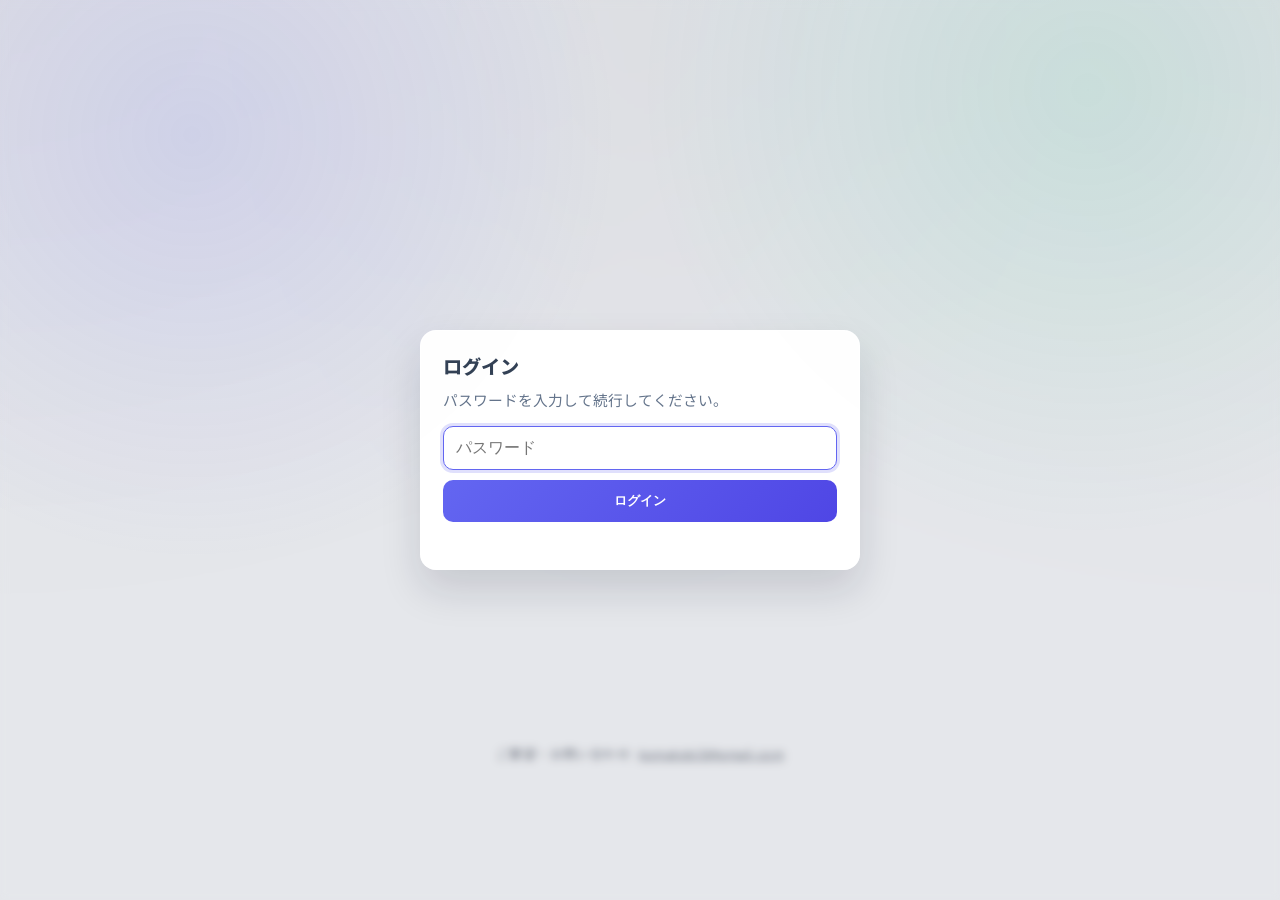
==== backup.html @ d9f9223f "段階1・2: 指定セルのロック、競合警告の表示、指定の赤印刷、集計表の拡張、公休上限12、休/公の統合、バックアップ機能" ====
<!DOCTYPE html>
<html lang="ja">

<head>
    <meta charset="UTF-8">
    <meta name="viewport" content="width=device-width, initial-scale=1.0">
    <title>シフト作るくん - バックアップ</title>
    <link
        href="https://fonts.googleapis.com/css2?family=Inter:wght@400;500;600;700&family=Noto+Sans+JP:wght@400;500;700;900&display=swap"
        rel="stylesheet">
    <link rel="stylesheet" href="style.css">
    <script src="config.js"></script>
    <script src="backup.js"></script>
    <script src="auth.js"></script>
</head>

<body>
    <div class="app-container">
        <header class="glass-header">
            <div class="header-content">
                <div class="header-titles">
                    <h1>シフト作るくん</h1>
                    <span class="subtitle">バックアップ</span>
                </div>
            </div>

            <nav class="top-nav">
                <a href="top.html" class="nav-btn">トップ</a>
                <a href="calendar.html" class="nav-btn">月行事</a>
                <a href="staff.html" class="nav-btn">スタッフ</a>
                <a href="request.html" class="nav-btn">休み希望</a>
                <a href="generate.html" class="nav-btn">シフト表</a>
                <a href="backup.html" class="nav-btn active">バックアップ</a>
            </nav>
        </header>

        <main class="main-content">

            <div class="glass-panel" style="padding:1.5rem; margin-bottom:1.25rem;">
                <h2 style="font-size:1.125rem; margin-bottom:.5rem; color:var(--primary-color);">状態</h2>
                <div id="bk-status" style="font-size:.95rem; line-height:1.8;">確認中…</div>
                <div style="display:flex; gap:.75rem; flex-wrap:wrap; margin-top:1rem;">
                    <button type="button" id="bk-now" class="primary-btn">今すぐバックアップ</button>
                    <button type="button" id="bk-export" class="secondary-btn">ファイルに書き出す</button>
                    <button type="button" id="bk-import-btn" class="secondary-btn">ファイルから復元</button>
                    <input type="file" id="bk-import" accept=".json,application/json" style="display:none;">
                </div>
                <p style="font-size:.82rem; color:var(--text-muted); margin-top:.9rem; line-height:1.7;">
                    書き出したファイルは、USBメモリやクラウド（iCloud / Google ドライブ など）にも
                    コピーしておいてください。パソコンごと壊れた場合の備えになります。
                </p>
            </div>

            <div class="glass-panel" style="padding:1.5rem; margin-bottom:1.25rem;">
                <h2 style="font-size:1.125rem; margin-bottom:.5rem; color:var(--primary-color);">いま入っているデータ</h2>
                <div id="bk-stats">読み込み中…</div>
            </div>

            <div class="glass-panel" id="bk-history-section" style="padding:1.5rem;">
                <h2 style="font-size:1.125rem; margin-bottom:.5rem; color:var(--primary-color);">
                    自動バックアップの履歴
                </h2>
                <p style="font-size:.85rem; color:var(--text-muted); margin-bottom:.9rem; line-height:1.7;">
                    データを変えるたびに自動で保存されています。保存先は
                    <code id="bk-dir" style="font-size:.8rem;">-</code> です。
                    戻したい時点を選んで「この状態に戻す」を押してください。
                </p>
                <div id="bk-list">読み込み中…</div>
            </div>

        </main>
    </div>

    <footer class="app-footer">
        ご要望・お問い合わせ: <span class="footer-mail" onclick="navigator.clipboard.writeText('komatobi3@gmail.com').then(()=>{this.textContent='コピーしました!';setTimeout(()=>{this.textContent='komatobi3@gmail.com';},1500);})" title="クリックでコピー">komatobi3@gmail.com</span>
    </footer>

    <div id="toast" class="toast hidden">
        <svg viewBox="0 0 24 24" width="20" height="20" stroke="currentColor" stroke-width="2" fill="none"
            stroke-linecap="round" stroke-linejoin="round">
            <path d="M22 11.08V12a10 10 0 1 1-5.93-9.14"></path>
            <polyline points="22 4 12 14.01 9 11.01"></polyline>
        </svg>
        <span id="toast-message">保存しました</span>
    </div>

    <script>
    document.addEventListener('DOMContentLoaded', function () {
        var KEY_LABEL = {
            'shiftApp_staffData': 'スタッフ名簿・公休数の設定',
            'shiftApp_eventData': '月行事カレンダーの書き込み',
            'shiftApp_requestData': '休み希望・出勤指定',
            'shiftApp_timeSettings': '勤務区分の時間設定',
            'shiftApp_generateRules': '自動生成のルール設定',
            'shiftApp_savedShiftResults': '保存したシフト表',
            'shiftApp_staffData_original': '（予備）最初のスタッフデータ'
        };

        function toast(message) {
            var el = document.getElementById('toast');
            var msg = document.getElementById('toast-message');
            if (!el || !msg) { return; }
            msg.textContent = message;
            el.classList.remove('hidden');
            setTimeout(function () { el.classList.add('hidden'); }, 2600);
        }

        function fmtBytes(n) {
            if (n < 1024) return n + ' B';
            if (n < 1024 * 1024) return (n / 1024).toFixed(1) + ' KB';
            return (n / 1024 / 1024).toFixed(2) + ' MB';
        }

        function fmtWhen(iso) {
            if (!iso) return '-';
            var d = new Date(iso);
            if (isNaN(d.getTime())) return iso;
            var p = function (n) { return String(n).padStart(2, '0'); };
            return d.getFullYear() + '/' + p(d.getMonth() + 1) + '/' + p(d.getDate())
                + ' ' + p(d.getHours()) + ':' + p(d.getMinutes());
        }

        function nameToWhen(name) {
            var m = /^(\d{4})(\d{2})(\d{2})-(\d{2})(\d{2})(\d{2})-/.exec(name);
            if (!m) return name;
            return m[1] + '/' + m[2] + '/' + m[3] + ' ' + m[4] + ':' + m[5] + ':' + m[6];
        }

        var SOURCE_LABEL = {
            pageload: '画面を開いた時',
            change: '入力を変えた時',
            manual: '手動',
            unload: '画面を閉じた時',
            prerestore: '復元する直前',
            restored: '復元した直後',
            auto: '自動'
        };

        function renderStatus() {
            var s = window.ShiftBackup.stats();
            var lines = [];

            if (s.mode === 'manual') {
                lines.push('<div style="padding:.7rem .9rem; border-radius:8px; background:#fffbeb;'
                    + ' border:1px solid #fcd34d; margin-bottom:.8rem; line-height:1.8;">'
                    + '<strong>このURLでは自動バックアップは使えません。</strong><br>'
                    + '下の「ファイルに書き出す」で、ときどき手元に保存してください。'
                    + '書き出したファイルはUSBやクラウドにも置いておくと安心です。'
                    + '</div>');
                lines.push('<div><strong>自動バックアップ:</strong> '
                    + '<span style="color:#b45309;">使えません（手動の書き出しのみ）</span></div>');
                lines.push('<div><strong>最後に書き出した日:</strong> '
                    + (s.lastExportAt ? fmtWhen(s.lastExportAt) : '<span style="color:#b91c1c;">まだ一度もありません</span>')
                    + '</div>');
                lines.push('<div><strong>書き出していない変更:</strong> ' + s.changesSinceExport + ' 件</div>');
            } else {
                var ok = s.serverAvailable !== false;
                lines.push('<div><strong>自動バックアップ:</strong> '
                    + (ok ? '<span style="color:#15803d;">動作中</span>'
                          : '<span style="color:#b91c1c;">停止中 — ' + (s.lastError || '原因不明') + '</span>') + '</div>');
                lines.push('<div><strong>最後に保存した時刻:</strong> ' + fmtWhen(s.lastSavedAt) + '</div>');
            }

            lines.push('<div><strong>データ量の合計:</strong> ' + fmtBytes(s.totalBytes) + '</div>');
            lines.push('<div><strong>いま開いているURL:</strong> <code style="font-size:.8rem;">' + s.origin + '</code></div>');
            if (s.mode === 'server') {
                lines.push('<div><strong>動いているアプリのフォルダ:</strong> <code style="font-size:.8rem;">'
                    + (s.serverRoot || '(不明)') + '</code></div>');
            }
            document.getElementById('bk-status').innerHTML = lines.join('');

            // 保存先が無い環境では、自動バックアップ関係のボタンと履歴を隠す
            var isManual = s.mode === 'manual';
            var nowBtn = document.getElementById('bk-now');
            if (nowBtn) nowBtn.style.display = isManual ? 'none' : '';
            var histSection = document.getElementById('bk-history-section');
            if (histSection) histSection.style.display = isManual ? 'none' : '';
        }

        function renderStats() {
            var s = window.ShiftBackup.stats();
            if (!s.keys.length) {
                document.getElementById('bk-stats').innerHTML =
                    '<div style="color:#b91c1c; font-weight:700;">データが1件もありません。'
                    + 'URLを間違えて開いている可能性があります。</div>';
                return;
            }
            var rows = s.keys.map(function (k) {
                var label = KEY_LABEL[k.key] || k.key;
                var count = (k.count === null) ? '-' : (k.count + ' 件');
                return '<tr><td style="padding:.4rem .8rem .4rem 0;">' + label + '</td>'
                    + '<td style="padding:.4rem .8rem; text-align:right; font-variant-numeric:tabular-nums;">' + count + '</td>'
                    + '<td style="padding:.4rem 0; text-align:right; color:var(--text-muted); font-variant-numeric:tabular-nums;">'
                    + fmtBytes(k.bytes) + '</td></tr>';
            }).join('');
            document.getElementById('bk-stats').innerHTML =
                '<table style="width:100%; max-width:560px; font-size:.92rem; border-collapse:collapse;">'
                + '<thead><tr style="border-bottom:1px solid rgba(0,0,0,.12);">'
                + '<th style="text-align:left; padding-bottom:.4rem;">内容</th>'
                + '<th style="text-align:right; padding-bottom:.4rem;">件数</th>'
                + '<th style="text-align:right; padding-bottom:.4rem;">サイズ</th></tr></thead>'
                + '<tbody>' + rows + '</tbody></table>';
        }

        function renderList() {
            var box = document.getElementById('bk-list');
            window.ShiftBackup.listServerBackups().then(function (res) {
                document.getElementById('bk-dir').textContent = res.dir || '-';
                if (!res.items.length) {
                    box.innerHTML = '<div style="color:var(--text-muted);">まだバックアップがありません。'
                        + '「今すぐバックアップ」を押してください。</div>';
                    return;
                }
                var rows = res.items.map(function (item) {
                    var total = Object.keys(item.counts || {}).reduce(function (a, k) { return a + (item.counts[k] || 0); }, 0);
                    return '<tr style="border-bottom:1px solid rgba(0,0,0,.07);">'
                        + '<td style="padding:.5rem .8rem .5rem 0; white-space:nowrap;">' + nameToWhen(item.name) + '</td>'
                        + '<td style="padding:.5rem .8rem; color:var(--text-muted); white-space:nowrap;">'
                        + (SOURCE_LABEL[item.source] || item.source || '-') + '</td>'
                        + '<td style="padding:.5rem .8rem; text-align:right; font-variant-numeric:tabular-nums; white-space:nowrap;">'
                        + total + ' 件 / ' + fmtBytes(item.bytes) + '</td>'
                        + '<td style="padding:.5rem 0; text-align:right;">'
                        + '<button type="button" class="secondary-btn bk-restore" data-name="' + item.name
                        + '" style="padding:.28rem .7rem; font-size:.8rem;">この状態に戻す</button></td>'
                        + '</tr>';
                }).join('');
                box.innerHTML = '<div style="max-height:420px; overflow:auto;">'
                    + '<table style="width:100%; font-size:.9rem; border-collapse:collapse;">'
                    + '<tbody>' + rows + '</tbody></table></div>';

                Array.prototype.forEach.call(box.querySelectorAll('.bk-restore'), function (btn) {
                    btn.addEventListener('click', function () {
                        var name = btn.dataset.name;
                        if (!window.confirm(nameToWhen(name) + ' の状態に戻します。\n\n'
                            + '今のデータは上書きされますが、戻す直前の状態も自動でバックアップされます。\n続けますか？')) return;
                        btn.disabled = true;
                        window.ShiftBackup.restoreFromServer(name).then(function (keys) {
                            toast('復元しました（' + keys.length + '項目）');
                            renderStatus(); renderStats(); renderList();
                        }).catch(function (e) {
                            window.alert('復元に失敗しました: ' + e.message);
                        }).then(function () { btn.disabled = false; });
                    });
                });
            }).catch(function (e) {
                box.innerHTML = '<div style="color:#b91c1c;">一覧を取得できません: ' + e.message
                    + '<br>起動用ファイルからサーバーを立ち上げているか確認してください。</div>';
            });
        }

        document.getElementById('bk-now').addEventListener('click', function () {
            var btn = this;
            btn.disabled = true;
            window.ShiftBackup.backupNow().then(function (r) {
                toast(r && r.skipped ? '前回と同じ内容のため保存を省略しました' : 'バックアップしました');
                renderStatus(); renderList();
            }).then(function () { btn.disabled = false; });
        });

        document.getElementById('bk-export').addEventListener('click', function () {
            var name = window.ShiftBackup.exportToFile();
            toast(name + ' を書き出しました');
        });

        document.getElementById('bk-import-btn').addEventListener('click', function () {
            document.getElementById('bk-import').click();
        });

        document.getElementById('bk-import').addEventListener('change', function (e) {
            var file = e.target.files && e.target.files[0];
            if (!file) return;
            if (!window.confirm(file.name + ' から復元します。\n\n'
                + '今のデータは上書きされますが、戻す直前の状態も自動でバックアップされます。\n続けますか？')) {
                e.target.value = '';
                return;
            }
            window.ShiftBackup.importFromFile(file).then(function (keys) {
                toast('復元しました（' + keys.length + '項目）');
                renderStatus(); renderStats(); renderList();
            }).catch(function (err) {
                window.alert('復元に失敗しました: ' + err.message);
            }).then(function () { e.target.value = ''; });
        });

        window.ShiftBackup.ready().then(function (mode) {
            renderStatus();
            renderStats();
            if (mode === 'server') renderList();
        });
    });
    </script>
</body>

</html>
---- style.css ----
@import url('https://fonts.googleapis.com/css2?family=Inter:wght@400;500;600;700&family=Noto+Sans+JP:wght@400;500;700;900&display=swap');

:root {
    --primary-color: #6366f1;
    --primary-hover: #4f46e5;
    --primary-light: #e0e7ff;
    --bg-color: #f8fafc;
    --text-main: #0f172a;
    --text-muted: #64748b;
    --card-bg: rgba(255, 255, 255, 0.9);
    --border-color: #e2e8f0;
    --danger-color: #ef4444;
    --danger-hover: #dc2626;

    --color-sunday: #ef4444;
    --color-holiday: #f59e0b;
    --color-saturday: #3b82f6;
    --color-today-bg: #e0e7ff;
    --color-today-border: #6366f1;

    --shadow-sm: 0 1px 2px 0 rgb(0 0 0 / 0.05);
    --shadow-md: 0 4px 6px -1px rgb(0 0 0 / 0.1), 0 2px 4px -2px rgb(0 0 0 / 0.1);
    --shadow-lg: 0 10px 15px -3px rgb(0 0 0 / 0.1), 0 4px 6px -4px rgb(0 0 0 / 0.1);
    --ui-ease: cubic-bezier(0.22, 1, 0.36, 1);
    --ui-fast: 0.14s;
    --ui-medium: 0.22s;
}

* {
    margin: 0;
    padding: 0;
    box-sizing: border-box;
}

body {
    font-family: 'Inter', 'Noto Sans JP', sans-serif;
    background-color: var(--bg-color);
    background-image:
        radial-gradient(at 0% 0%, hsla(253, 16%, 7%, 0.03) 0, transparent 50%),
        radial-gradient(at 50% 0%, hsla(225, 39%, 30%, 0.03) 0, transparent 50%),
        radial-gradient(at 100% 0%, hsla(339, 49%, 30%, 0.03) 0, transparent 50%);
    background-attachment: fixed;
    color: var(--text-main);
    line-height: 1.5;
}

.app-container {
    max-width: 1200px;
    margin: 0 auto;
    padding: 1.5rem;
    display: flex;
    flex-direction: column;
    gap: 1.5rem;
}

/* Glass UI Elements */
.glass-header {
    background: var(--card-bg);
    backdrop-filter: blur(10px);
    -webkit-backdrop-filter: blur(10px);
    border: 1px solid rgba(255, 255, 255, 0.4);
    border-radius: 1rem;
    padding: 1.25rem 2rem;
    box-shadow: var(--shadow-sm);
    display: flex;
    justify-content: space-between;
    align-items: center;
}

.glass-panel {
    background: var(--card-bg);
    backdrop-filter: blur(10px);
    -webkit-backdrop-filter: blur(10px);
    border: 1px solid rgba(255, 255, 255, 0.4);
    border-radius: 1rem;
    box-shadow: var(--shadow-md);
}

.header-titles h1 {
    font-size: 1.5rem;
    font-weight: 700;
    color: var(--primary-color);
    letter-spacing: -0.025em;
}

.subtitle {
    font-size: 0.875rem;
    color: var(--text-muted);
}

/* Month Control */
.month-control {
    display: flex;
    justify-content: space-between;
    align-items: center;
    padding: 1rem 1.5rem;
    margin-bottom: 0.5rem;
}

.month-display {
    text-align: center;
}

.month-display h2 {
    font-size: 1.25rem;
    font-weight: 700;
}

.period-text {
    font-size: 0.875rem;
    color: var(--text-muted);
    margin-top: 0.25rem;
}

.icon-btn {
    background: transparent;
    border: none;
    color: var(--text-main);
    cursor: pointer;
    padding: 0.5rem;
    border-radius: 0.5rem;
    display: flex;
    align-items: center;
    justify-content: center;
    transition: all 0.2s;
}

.icon-btn:hover {
    background: var(--border-color);
}

/* Calendar Container */
.calendar-container {
    padding: 1.5rem;
    overflow-x: auto;
}

.calendar-header {
    display: grid;
    grid-template-columns: repeat(7, 1fr);
    text-align: center;
    font-weight: 600;
    font-size: 0.875rem;
    margin-bottom: 0.75rem;
    color: var(--text-muted);
}

.day-name {
    padding: 0.5rem;
}

.day-name.sunday {
    color: var(--color-sunday);
}

.day-name.saturday {
    color: var(--color-saturday);
}

.calendar-grid {
    display: grid;
    grid-template-columns: repeat(7, 1fr);
    gap: 0.5rem;
    min-width: 700px;
    /* 横スクロール対応 */
}

/* Calendar Cell */
.calendar-cell {
    background: #ffffff;
    border: 1px solid var(--border-color);
    border-radius: 0.75rem;
    min-height: 100px;
    padding: 0.5rem;
    cursor: pointer;
    transition: all 0.2s;
    display: flex;
    flex-direction: column;
}

.calendar-cell:hover:not(.out-of-range) {
    border-color: var(--primary-color);
    box-shadow: 0 0 0 2px var(--primary-light);
    transform: translateY(-2px);
}

.calendar-cell.out-of-range {
    background: #f1f5f9;
    opacity: 0.6;
}

.calendar-cell.out-of-range:hover {
    box-shadow: none;
    transform: none;
    border-color: var(--border-color);
}

.calendar-cell.today {
    background: var(--color-today-bg);
    border: 2px solid var(--color-today-border);
}

.cell-header {
    display: flex;
    justify-content: flex-end;
    margin-bottom: 0.5rem;
}

.date-num {
    font-weight: 500;
    font-size: 0.875rem;
}

.calendar-cell.sunday .date-num {
    color: var(--color-sunday);
}

.calendar-cell.saturday .date-num {
    color: var(--color-saturday);
}

.calendar-cell.holiday .date-num {
    color: var(--color-holiday);
}

/* Badges */
.cell-content {
    display: flex;
    flex-direction: column;
    gap: 0.375rem;
    flex: 1;
}

.event-badge {
    background: var(--primary-light);
    color: var(--primary-hover);
    font-size: 0.75rem;
    font-weight: 600;
    padding: 0.25rem 0.5rem;
    border-radius: 0.25rem;
    line-height: 1.2;
    word-break: break-all;
}

.event-badge .event-line {
    display: block;
    white-space: nowrap;
    overflow: hidden;
    text-overflow: clip;
}

.people-badge {
    display: inline-block;
    align-self: flex-start;
    background: #f1f5f9;
    color: var(--text-main);
    font-weight: 600;
    font-size: 0.875rem;
    padding: 0.125rem 0.625rem;
    border-radius: 1rem;
    border: 1px solid #e2e8f0;
}

.people-badge .unit {
    font-size: 0.65rem;
    font-weight: 400;
    color: var(--text-muted);
    margin-left: 2px;
}

/* Modal */
.modal-overlay {
    position: fixed;
    top: 0;
    left: 0;
    width: 100%;
    height: 100%;
    background: rgba(15, 23, 42, 0.4);
    backdrop-filter: blur(4px);
    -webkit-backdrop-filter: blur(4px);
    display: flex;
    align-items: center;
    justify-content: center;
    z-index: 50;
    opacity: 0;
    pointer-events: none;
    transition: opacity var(--ui-medium) ease;
    padding: 1rem;
}

.modal-overlay:not(.hidden) {
    opacity: 1;
    pointer-events: auto;
}

.modal-content {
    background: #ffffff;
    width: 100%;
    max-width: 400px;
    border-radius: 1rem;
    box-shadow: var(--shadow-lg);
    display: flex;
    flex-direction: column;
    transform: scale(0.96) translateY(12px);
    opacity: 0;
    transform-origin: center center;
    transition: transform var(--ui-medium) var(--ui-ease), opacity var(--ui-medium) ease;
}

.modal-content.show {
    transform: scale(1) translateY(0);
    opacity: 1;
}

.modal-header {
    padding: 1.25rem 1.5rem;
    border-bottom: 1px solid var(--border-color);
    display: flex;
    justify-content: space-between;
    align-items: center;
}

.modal-header h3 {
    font-size: 1.125rem;
    font-weight: 600;
}

.close-btn {
    background: transparent;
    border: none;
    color: var(--text-muted);
    cursor: pointer;
    display: flex;
    align-items: center;
    justify-content: center;
    transition: color var(--ui-fast) ease, transform var(--ui-fast) ease;
}

.close-btn:hover {
    color: var(--danger-color);
    transform: scale(1.04);
}

.modal-body {
    padding: 1.5rem;
    display: flex;
    flex-direction: column;
    gap: 1.25rem;
}

.form-group label {
    display: block;
    font-size: 0.875rem;
    font-weight: 600;
    color: var(--text-main);
    margin-bottom: 0.5rem;
}

.premium-input {
    width: 100%;
    padding: 0.75rem 1rem;
    border: 1px solid var(--border-color);
    border-radius: 0.5rem;
    font-size: 1rem;
    font-family: inherit;
    transition: all 0.2s;
    background: #f8fafc;
    color: var(--text-main);
}

.premium-input:focus {
    outline: none;
    border-color: var(--primary-color);
    box-shadow: 0 0 0 3px var(--primary-light);
    background: #ffffff;
}

.premium-input.text-center {
    text-align: center;
}

/* Stepper */
.number-stepper {
    display: flex;
    align-items: center;
    gap: 0.5rem;
}

.stepper-btn {
    display: flex;
    align-items: center;
    justify-content: center;
    width: 2.75rem;
    height: 2.75rem;
    border: 1px solid var(--border-color);
    border-radius: 0.5rem;
    background: #fff;
    color: var(--text-main);
    cursor: pointer;
    transition: all 0.2s;
}

.stepper-btn:hover {
    background: var(--bg-color);
    border-color: var(--text-muted);
}

/* Presets */
.quick-presets {
    margin-bottom: 0.5rem;
}

.preset-label {
    font-size: 0.75rem;
    color: var(--text-muted);
    margin-bottom: 0.375rem;
}

.preset-buttons {
    display: flex;
    gap: 0.5rem;
    flex-wrap: wrap;
}

.preset-btn {
    background: #f1f5f9;
    border: 1px solid var(--border-color);
    padding: 0.375rem 0.75rem;
    border-radius: 2rem;
    font-size: 0.75rem;
    font-weight: 500;
    color: var(--text-main);
    cursor: pointer;
    transition: all 0.2s;
}

.preset-btn:hover {
    background: var(--primary-light);
    color: var(--primary-hover);
    border-color: var(--primary-color);
}

/* Modal Footer */
.modal-footer {
    padding: 1.25rem 1.5rem;
    border-top: 1px solid var(--border-color);
    display: flex;
    justify-content: flex-end;
    gap: 0.75rem;
    background: #f8fafc;
    border-bottom-left-radius: 1rem;
    border-bottom-right-radius: 1rem;
}

.primary-btn {
    background: var(--primary-color);
    color: #fff;
    border: none;
    padding: 0.625rem 1.25rem;
    border-radius: 0.5rem;
    font-size: 0.875rem;
    font-weight: 600;
    cursor: pointer;
    transition: transform var(--ui-fast) var(--ui-ease), box-shadow var(--ui-fast) ease, background-color var(--ui-fast) ease;
    display: flex;
    align-items: center;
    justify-content: center;
    will-change: transform;
}

.primary-btn:hover {
    background: var(--primary-hover);
    transform: translateY(-2px);
    box-shadow: 0 4px 6px -1px var(--primary-light);
}

.primary-btn:active {
    transform: translateY(0) scale(0.97);
}

.danger-btn {
    background: transparent;
    color: var(--danger-color);
    border: 1px solid transparent;
    padding: 0.625rem 1rem;
    border-radius: 0.5rem;
    font-size: 0.875rem;
    font-weight: 600;
    cursor: pointer;
    transition: transform var(--ui-fast) var(--ui-ease), background-color var(--ui-fast) ease, border-color var(--ui-fast) ease;
    will-change: transform;
}

.danger-btn:hover {
    background: #fef2f2;
    border-color: #fecaca;
    transform: translateY(-2px);
}

.danger-btn:active {
    transform: translateY(0) scale(0.97);
}

/* Toast */
.toast {
    position: fixed;
    bottom: 2rem;
    left: 50%;
    transform: translateX(-50%) translateY(20px);
    background: var(--text-main);
    color: #fff;
    padding: 0.75rem 1.5rem;
    border-radius: 2rem;
    font-size: 0.875rem;
    font-weight: 500;
    display: flex;
    align-items: center;
    gap: 0.5rem;
    box-shadow: var(--shadow-lg);
    opacity: 0;
    pointer-events: none;
    transition: all 0.3s cubic-bezier(0.16, 1, 0.3, 1);
    z-index: 100;
}

.toast.show {
    transform: translateX(-50%) translateY(0);
    opacity: 1;
}

/* Mobile Responsiveness */
@media (max-width: 768px) {
    .calendar-container {
        padding: 1rem;
    }

    .glass-header {
        padding: 1rem;
        flex-direction: column;
        align-items: flex-start;
        gap: 1rem;
    }

    .month-control {
        padding: 0.75rem 0.5rem;
    }

    .modal-content {
        max-width: 100%;
        margin: 1rem;
    }
}

/* Navigation */
.top-nav {
    display: flex;
    gap: 0.5rem;
    flex-wrap: wrap;
}

.nav-btn {
    text-decoration: none;
    color: var(--text-muted);
    font-weight: 600;
    font-size: 0.875rem;
    padding: 0.5rem 1rem;
    border-radius: 0.5rem;
    transition: all 0.2s;
    background: transparent;
}

.nav-btn:hover {
    background: var(--primary-light);
    color: var(--primary-color);
}

.nav-btn.active {
    background: var(--primary-color);
    color: #fff;
    box-shadow: var(--shadow-sm);
}

/* Top Page */
.top-page-body {
    background:
        radial-gradient(circle at 8% 12%, rgba(255, 140, 75, 0.22), transparent 33%),
        radial-gradient(circle at 88% 14%, rgba(30, 173, 181, 0.2), transparent 35%),
        linear-gradient(180deg, #f7f5ef 0%, #f9fbff 52%, #eef6f7 100%);
}

.top-page-shell .header-titles h1 {
    font-family: 'Shippori Mincho', serif;
    color: #144c59;
    letter-spacing: 0.01em;
}

.top-page-body .nav-btn:hover {
    background: rgba(31, 125, 138, 0.12);
    color: #1a6673;
}

.top-page-body .nav-btn.active {
    background: linear-gradient(120deg, #1f7d8a, #2ea4b4);
    color: #fff;
}

.top-hero-header {
    border: 1px solid rgba(20, 76, 89, 0.16);
    background: rgba(255, 255, 255, 0.86);
}

.top-main {
    display: flex;
    flex-direction: column;
    gap: 1rem;
}

.top-hero {
    position: relative;
    overflow: hidden;
    border: 1px solid rgba(20, 76, 89, 0.16);
    background: linear-gradient(130deg, rgba(255, 255, 255, 0.95) 0%, rgba(239, 250, 249, 0.92) 42%, rgba(255, 242, 233, 0.88) 100%);
    padding: 1.8rem;
}

.top-kicker {
    font-size: 0.72rem;
    letter-spacing: 0.14em;
    font-weight: 700;
    color: #1f7d8a;
}

.top-hero h2 {
    margin-top: 0.4rem;
    font-size: clamp(1.6rem, 3.8vw, 2.2rem);
    line-height: 1.25;
    color: #123843;
}

.top-lead {
    margin-top: 0.5rem;
    color: #36545e;
    font-weight: 500;
}

.top-cta-row {
    margin-top: 1rem;
    display: flex;
    gap: 0.6rem;
    flex-wrap: wrap;
}

.top-cta {
    text-decoration: none;
    border-radius: 999px;
    padding: 0.6rem 1.1rem;
    font-weight: 700;
    font-size: 0.9rem;
    transition: transform 0.22s ease, box-shadow 0.22s ease;
}

.top-cta.primary {
    background: linear-gradient(120deg, #1f7d8a, #2ea4b4);
    color: #fff;
    box-shadow: 0 6px 16px rgba(31, 125, 138, 0.28);
}

.top-cta.secondary {
    background: #fff;
    color: #1f5762;
    border: 1px solid rgba(31, 87, 98, 0.2);
}

.top-cta:hover {
    transform: translateY(-2px);
}

.top-hero-rings {
    position: absolute;
    inset: auto -44px -54px auto;
    width: 170px;
    height: 170px;
    border-radius: 50%;
    border: 16px solid rgba(255, 145, 77, 0.2);
    box-shadow: inset 0 0 0 10px rgba(255, 255, 255, 0.55);
}

.top-grid {
    display: grid;
    grid-template-columns: repeat(2, minmax(0, 1fr));
    gap: 0.8rem;
}

.top-card {
    display: block;
    text-decoration: none;
    border-radius: 0.95rem;
    padding: 1rem 1rem 0.95rem;
    color: #16323a;
    border: 1px solid rgba(22, 50, 58, 0.1);
    box-shadow: var(--shadow-sm);
    transition: transform 0.22s ease, box-shadow 0.22s ease;
}

.top-card:hover {
    transform: translateY(-2px);
    box-shadow: var(--shadow-md);
}

.top-card-events {
    background: linear-gradient(135deg, #f2fbff, #ecfff7);
}

.top-card-staff {
    background: linear-gradient(135deg, #fff9ec, #fff3ef);
}

.top-card-request {
    background: linear-gradient(135deg, #f8f2ff, #f3f7ff);
}

.top-card-generate {
    background: linear-gradient(135deg, #effff9, #eaf6ff);
}

.top-card-head {
    display: flex;
    justify-content: space-between;
    align-items: center;
    gap: 0.6rem;
    margin-bottom: 0.35rem;
}

.top-card-tag {
    font-size: 0.72rem;
    letter-spacing: 0.08em;
    padding: 0.2rem 0.5rem;
    border-radius: 999px;
    background: rgba(20, 76, 89, 0.1);
    color: #175663;
    font-weight: 700;
}

.top-card h3 {
    font-size: 1.05rem;
}

.top-card p {
    font-size: 0.84rem;
    color: #3a5660;
}

.top-status {
    border: 1px solid rgba(20, 76, 89, 0.14);
    background: rgba(255, 255, 255, 0.9);
    padding: 1rem;
}

.top-status h3 {
    font-size: 0.95rem;
    color: #1f5762;
    margin-bottom: 0.7rem;
}

.top-status-grid {
    display: grid;
    grid-template-columns: repeat(4, minmax(0, 1fr));
    gap: 0.6rem;
}

.top-status-item {
    border-radius: 0.7rem;
    border: 1px solid rgba(20, 76, 89, 0.12);
    background: #ffffff;
    padding: 0.65rem 0.7rem;
}

.top-status-item .label {
    font-size: 0.74rem;
    color: #55727c;
}

.top-status-item .value {
    font-size: 1rem;
    margin-top: 0.2rem;
    font-weight: 700;
    color: #123b45;
}

/* Staff Selection styles */
.staff-actions {
    display: flex;
    gap: 1rem;
    margin-bottom: 0.5rem;
}

.secondary-btn {
    background: #fff;
    border: 1px solid var(--border-color);
    color: var(--text-main);
    padding: 0.625rem 1.25rem;
    border-radius: 0.5rem;
    font-size: 0.875rem;
    font-weight: 600;
    cursor: pointer;
    transition: transform var(--ui-fast) var(--ui-ease), box-shadow var(--ui-fast) ease, background-color var(--ui-fast) ease, border-color var(--ui-fast) ease;
    box-shadow: var(--shadow-sm);
    will-change: transform;
}

.secondary-btn:hover {
    background: var(--bg-color);
    border-color: var(--text-muted);
    transform: translateY(-2px);
}

.secondary-btn:active {
    transform: translateY(0) scale(0.97);
}

.staff-lists {
    display: flex;
    flex-direction: column;
    gap: 1.5rem;
}

.staff-section {
    padding: 1.5rem;
}

.staff-section h2 {
    font-size: 1.25rem;
    margin-bottom: 1rem;
    color: var(--primary-color);
    border-bottom: 2px solid var(--primary-light);
    padding-bottom: 0.5rem;
    display: inline-block;
}

.staff-grid {
    display: grid;
    grid-template-columns: repeat(auto-fill, minmax(220px, 1fr));
    gap: 1rem;
}

/* Custom Checkbox Item */
.staff-item {
    display: grid;
    grid-template-columns: minmax(0, 1fr) auto;
    align-items: start;
    gap: 0.85rem;
    background: #fff;
    padding: 0.75rem 1rem;
    border-radius: 0.5rem;
    border: 1px solid var(--border-color);
    transition: all 0.2s;
}

.staff-item:hover {
    border-color: var(--primary-color);
    box-shadow: 0 2px 4px var(--shadow-sm);
}

.staff-item.checked {
    background: var(--primary-light);
    border-color: var(--primary-color);
}

.staff-checkbox {
    width: 1.25rem;
    height: 1.25rem;
    accent-color: var(--primary-color);
    cursor: pointer;
    flex-shrink: 0;
}

.staff-main-label {
    display: flex;
    align-items: flex-start;
    gap: 0.75rem;
    min-width: 0;
    cursor: pointer;
}

.staff-settings-row {
    grid-column: 1 / 2;
    display: grid;
    grid-template-columns: repeat(2, minmax(120px, 160px));
    gap: 0.75rem;
    margin-left: 2rem;
}

.staff-name {
    font-weight: 600;
    font-size: 1rem;
    color: var(--text-main);
    user-select: none;
    white-space: normal;
    overflow: visible;
    text-overflow: clip;
    word-break: break-word;
    overflow-wrap: anywhere;
    line-height: 1.4;
    flex: 1 1 auto;
}

.staff-setting-block {
    display: flex;
    flex-direction: column;
    gap: 0.35rem;
    min-width: 0;
}

.staff-public-value {
    display: flex;
    flex-direction: column;
    align-items: flex-start;
    gap: 0.35rem;
}

.staff-setting-title {
    font-size: 0.76rem;
    font-weight: 700;
    color: var(--text-muted);
}

.staff-inline-check {
    display: inline-flex;
    align-items: center;
    gap: 0.25rem;
    color: var(--text-main);
    cursor: pointer;
    user-select: none;
    white-space: nowrap;
}

.staff-inline-check input {
    accent-color: var(--primary-color);
}

.staff-one-placeholder {
    color: var(--text-muted);
    font-size: 0.82rem;
    min-height: 1.5rem;
    display: inline-flex;
    align-items: center;
}

.staff-ph-input {
    width: 64px;
    padding: 0.1rem 0.25rem;
    font-size: 0.75rem;
    text-align: center;
}

.del-staff-btn {
    background: transparent;
    border: none;
    color: var(--text-muted);
    font-size: 1.25rem;
    cursor: pointer;
    line-height: 1;
    padding: 0 0.25rem;
    transition: color 0.2s;
    flex-shrink: 0;
    position: relative;
    z-index: 1;
}

.del-staff-btn:hover {
    color: var(--danger-color);
}

@media (max-width: 900px) {
    .staff-item {
        grid-template-columns: minmax(0, 1fr);
        gap: 0.6rem;
    }

    .staff-settings-row {
        grid-template-columns: 1fr;
        margin-left: 0;
        gap: 0.5rem;
    }

    .del-staff-btn {
        grid-column: 1 / 2;
        justify-self: end;
    }
}

/* Request Table */
.request-table-wrapper {
    overflow-x: auto;
    position: relative;
    border-radius: 1rem;
    -webkit-overflow-scrolling: touch;
}

.request-table {
    width: 100%;
    border-collapse: separate;
    border-spacing: 0;
    min-width: 800px;
    table-layout: fixed;
}

.request-table th.sticky-col,
.request-table td.sticky-col {
    position: sticky;
    left: 0;
    width: 110px;
    z-index: 10;
    background: #f8fafc;
    border-right: 2px solid var(--border-color);
}

.request-table td.sticky-col {
    background: #ffffff;
    font-weight: 600;
}

.request-table th {
    background: #f8fafc;
    color: var(--text-muted);
    font-size: 0.875rem;
    font-weight: 600;
    padding: 0.5rem;
    text-align: center;
    border-bottom: 2px solid var(--border-color);
    border-right: 1px solid var(--border-color);
    top: 0;
    position: sticky;
    z-index: 5;
}

.request-table th.sticky-col {
    z-index: 15;
}

.request-table td {
    border-bottom: 1px solid var(--border-color);
    border-right: 1px solid var(--border-color);
    text-align: center;
    padding: 0;
    height: 3rem;
}

.request-table td.cell {
    cursor: pointer;
    font-weight: 700;
    font-size: 1rem;
    color: var(--danger-color);
    transition: background 0.2s;
    user-select: none;
    vertical-align: middle;
    white-space: nowrap;
}

.request-table td.cell .cell-value,
.shift-table td.cell .cell-value {
    display: flex;
    align-items: center;
    justify-content: center;
    width: 100%;
    height: 100%;
    min-height: inherit;
    padding: 0;
    margin: 0;
    line-height: 1;
    text-align: center;
    white-space: nowrap;
    box-sizing: border-box;
}

.request-table td.cell .cell-value {
    min-height: 3rem;
}

.shift-table td.cell .cell-value {
    min-height: 32px;
}

.request-table td.cell:hover {
    background: var(--primary-light);
}

.request-table td.cell.active {
    background: #FEF2F2;
    color: var(--danger-color);
}

.request-table td.cell.active-rest {
    background: #e2e8f0;
    color: #334155;
    font-weight: 700;
}

.request-table td.cell.active-public {
    background: #F1F5F9;
    color: #475569;
    font-weight: 700;
}

.request-table td.cell.active-paid-leave {
    background: #ECFDF5;
    color: #10B981;
}

.request-table td.cell.active-1 {
    background: #EEF2FF;
    color: #4F46E5;
    font-weight: 700;
}

.request-table td.cell.active-6 {
    background: #F0FDFA;
    color: #0F766E;
    font-weight: 700;
}

.request-table td.cell.active-10 {
    background: #FFFBEB;
    /* Amber-50 */
    color: #D97706;
    /* Amber-600 */
    font-weight: 700;
}

.request-table td.cell.active-work {
    background: #EFF6FF;
    color: #2563EB;
    font-weight: 700;
}

.request-table .day-sun {
    color: var(--color-sunday);
}

.request-table .day-sat {
    color: var(--color-saturday);
}

/* Shift Color Coding */
.request-table td.cell.c-1 {
    background: #d9d9d9;
    color: #000;
}

.request-table td.cell.c-6 {
    background: #ffffff;
    color: #000;
}

.request-table td.cell.c-10 {
    background: #a6a6a6;
    color: #000;
}

.request-table td.cell.c-n {
    color: #334155;
}

.request-table td.cell.c-k {
    background: #bfbfbf;
    color: #000;
    font-size: 0.8rem;
}

.request-table td.cell.c-v {
    background: #595959;
    color: #fff;
}

/* 勤務表セルの視認性向上（白黒印刷対応） */
.shift-table td,
.shift-table th {
    border: 1.5px solid #000;
}

#shift-container {
    overflow: visible;
}

#shift-container.request-table-wrapper {
    overflow: visible;
}

.summary-hover-control {
    position: relative;
    display: inline-flex;
}

.summary-hover-panel {
    position: fixed;
    left: 50%;
    top: 50%;
    z-index: 20000;
    width: min(1040px, calc(100vw - 32px));
    max-height: calc(100vh - 32px);
    overflow: visible;
    padding: 1.1rem;
    border: 1px solid #cbd5e1;
    border-radius: 0.55rem;
    background: #ffffff;
    box-shadow: 0 28px 70px rgba(15, 23, 42, 0.32);
    opacity: 0;
    visibility: hidden;
    pointer-events: none;
    transform: translate(-50%, -50%) scale(0.98);
    transform-origin: center center;
    transition: opacity var(--ui-fast) ease, transform var(--ui-fast) var(--ui-ease), visibility 0s linear var(--ui-fast);
}

.summary-hover-panel.is-visible {
    opacity: 1;
    visibility: visible;
    pointer-events: auto;
    transform: translate(-50%, -50%) scale(1);
    transition: opacity var(--ui-fast) ease, transform var(--ui-fast) var(--ui-ease), visibility 0s linear 0s;
}

.summary-hover-panel h2,
.summary-print-area h2 {
    margin: 0 0 0.75rem;
    color: var(--text-main);
    font-size: 1.1rem;
    font-weight: 800;
}

.summary-hover-panel .all-summary-title {
    margin-bottom: 0.45rem;
    font-size: 0.98rem;
}

.summary-hover-panel .all-summary-legend,
.summary-print-area .all-summary-legend {
    color: var(--text-muted);
    font-size: 0.78rem;
    font-weight: 700;
    margin-bottom: 0.45rem;
}

.summary-hover-panel .all-summary-table-wrap {
    overflow: visible;
    max-height: none;
}

.summary-hover-panel .all-summary-table {
    font-size: 0.78rem;
}

.summary-hover-panel .all-summary-table th,
.summary-hover-panel .all-summary-table td {
    padding: 0.24rem 0.36rem;
    line-height: 1.15;
}

.summary-hover-panel .all-summary-table th {
    position: static;
    font-size: 0.76rem;
}

.summary-empty {
    color: var(--text-muted);
    padding: 0.8rem;
}

.print-only {
    display: none;
}

.shift-title {
    text-align: center;
    font-size: 1.2rem;
    font-weight: 700;
    color: var(--text-main);
    padding-top: 0.8rem;
}

.shift-table {
    --shift-name-col-width: 88px;
    --shift-day-col-width: calc((100% - var(--shift-name-col-width)) / 31);
    width: 100%;
    max-width: 100%;
    min-width: 0;
    table-layout: fixed;
}

.shift-table th:not(.sticky-col),
.shift-table td:not(.sticky-col) {
    width: var(--shift-day-col-width);
    min-width: 0;
    max-width: var(--shift-day-col-width);
}

.shift-table td.cell {
    min-width: 0;
    min-height: 32px;
    padding: 0;
    font-size: 0.9rem;
    font-weight: 700;
    line-height: 1;
    text-align: center;
    vertical-align: middle;
    white-space: nowrap;
    box-sizing: border-box;
}

.shift-table th {
    height: 132px;
    font-size: 0.78rem;
    padding: 0.15rem 0;
}

.shift-table .shift-month-cell {
    font-size: 0.95rem;
    line-height: 1.25;
    color: var(--text-main);
}

.shift-table .shift-month-sub {
    font-size: 0.72rem;
    color: var(--text-muted);
    font-weight: 600;
}

.shift-table .event-two-col {
    margin: 4px auto 0;
    display: inline-flex;
    gap: 1px;
    width: 18px;
    justify-content: center;
    align-items: flex-start;
    overflow: hidden;
}

.shift-table .event-col {
    writing-mode: vertical-rl;
    text-orientation: upright;
    font-size: 0.5rem;
    font-weight: 400;
    color: var(--text-muted);
    line-height: 1.05;
    width: 8px;
    flex: 0 0 8px;
    max-height: 100px;
    overflow: hidden;
    letter-spacing: 0;
}

.shift-table th.shift-day-th {
    position: sticky;
    top: 22px;
}

.shift-table th.shift-day-th .date-label {
    color: var(--text-main);
    font-weight: 700;
}

.shift-table th.shift-day-th.day-sun .date-label {
    color: var(--color-sunday);
}

.shift-table th.shift-day-th.day-holiday .date-label {
    color: var(--color-holiday);
}

.shift-table thead tr.month-top-row th {
    height: 22px;
    min-height: 22px;
    max-height: 22px;
    font-size: 0.62rem;
    line-height: 1;
    color: var(--text-muted);
    font-weight: 700;
    top: 0;
    z-index: 12;
    background: #eef2ff;
    border-bottom: 1px solid var(--border-color);
}

.shift-table thead tr.month-top-row th.month-top-sticky {
    background: #e5e7eb;
    border-right: 2px solid var(--border-color);
}

.shift-table thead tr.month-top-row th.month-top-day {
    text-align: center;
}

.shift-table .daily-total-row td {
    background: #f8fafc;
    font-weight: 700;
    color: var(--text-main);
}

.shift-table .daily-total-row td.sticky-col {
    background: #eef2ff;
    color: var(--primary-hover);
}

.shift-table .daily-total-cell {
    font-size: 0.72rem;
}

.shift-table .shift-time-row td {
    background: #f8fafc;
}

.shift-table .shift-time-row td.sticky-col {
    background: #e2e8f0;
    color: var(--text-main);
    font-weight: 700;
}

.shift-table .shift-time-cell {
    text-align: left;
    padding: 0.45rem 0.6rem;
    font-size: 0.72rem;
    color: var(--text-main);
    white-space: nowrap;
}

.shift-table .sticky-col {
    width: var(--shift-name-col-width);
    min-width: var(--shift-name-col-width);
    max-width: var(--shift-name-col-width);
    padding: 0.25rem;
    font-size: 0.78rem;
    white-space: nowrap;
}

.summary-print-area .all-summary-title {
    display: none;
}

.all-summary-title {
    color: #0f172a;
    font-size: 1.05rem;
    font-weight: 800;
    margin-bottom: 0.65rem;
}

.all-summary-table-wrap {
    max-height: none;
    overflow: auto;
    border: 1px solid #cbd5e1;
    border-radius: 0.4rem;
    background: #fff;
}

.all-summary-table {
    width: 100%;
    border-collapse: collapse;
    font-size: 0.95rem;
}

.all-summary-table th,
.all-summary-table td {
    padding: 0.48rem 0.55rem;
    border-bottom: 1px solid #e2e8f0;
    border-right: 1px solid #e2e8f0;
    text-align: right;
    color: #111827;
    font-weight: 800;
}

.all-summary-table th {
    position: sticky;
    top: 0;
    z-index: 1;
    background: #1e293b;
    color: #ffffff;
    font-size: 0.84rem;
    white-space: nowrap;
}

.all-summary-table tbody tr:nth-child(odd) td {
    background: #f8fafc;
}

.all-summary-table tbody tr:nth-child(even) td {
    background: #eef2ff;
}

.all-summary-table tbody tr:hover td {
    background: #dbeafe;
}

.all-summary-table th:first-child,
.all-summary-table td:first-child {
    text-align: left;
    white-space: nowrap;
    color: #0f172a;
    font-weight: 900;
}

.all-summary-table th:first-child {
    color: #ffffff;
}

.shift-table td.cell.c-1 {
    background: #fde68a;
    color: #111827;
    font-weight: 700;
}

.shift-table td.cell.c-6 {
    background: #ffffff;
    color: #111827;
}

.shift-table td.cell.c-10 {
    background: #d1d5db;
    color: #111827;
    font-weight: 700;
}

.shift-table td.cell.c-k,
.shift-table td.cell.c-v {
    background: #ef4444;
    color: #ffffff;
    font-weight: 700;
}

/* 指定（希望入力・手動編集）のセル: 画面では赤い枠、印刷では赤文字 */
.shift-table td.cell.c-designated {
    box-shadow: inset 0 0 0 2px #dc2626;
}

.shift-table td.cell.c-k-fixed {
    background: #fecaca;
    color: #111827;
    font-weight: 800;
}

@media (max-width: 1280px) {
    .shift-table {
        --shift-name-col-width: 76px;
    }

    .shift-table th {
        height: 120px;
        font-size: 0.72rem;
    }

    .shift-table .sticky-col {
        font-size: 0.72rem;
    }

    .shift-table .event-two-col {
        width: 16px;
    }

    .shift-table .event-col {
        width: 7px;
        flex: 0 0 7px;
        font-size: 0.44rem;
        max-height: 92px;
    }
}

@media (max-width: 1080px) {
    .shift-table {
        --shift-name-col-width: 68px;
    }

    .shift-table th {
        height: 108px;
        font-size: 0.66rem;
    }

    .shift-table .sticky-col,
    .shift-table .daily-total-cell,
    .shift-table .shift-time-cell {
        font-size: 0.66rem;
    }

    .shift-table .event-two-col {
        width: 14px;
    }

    .shift-table .event-col {
        width: 6px;
        flex: 0 0 6px;
        font-size: 0.4rem;
        max-height: 84px;
    }
}

@media (max-width: 768px) {
    .top-grid {
        grid-template-columns: 1fr;
    }

    .top-status-grid {
        grid-template-columns: repeat(2, minmax(0, 1fr));
    }

    .top-hero {
        padding: 1.2rem;
    }

    .top-hero-rings {
        width: 120px;
        height: 120px;
        border-width: 12px;
    }

    .all-summary-table {
        font-size: 0.82rem;
    }

    .all-summary-table th,
    .all-summary-table td {
        padding: 0.4rem 0.42rem;
    }
}

/* Print Styles */
@media (prefers-reduced-motion: reduce) {
    .primary-btn,
    .secondary-btn,
    .danger-btn,
    .close-btn,
    .modal-overlay,
    .modal-content,
    .summary-hover-panel {
        transition: none !important;
        animation: none !important;
    }

    .primary-btn:hover,
    .primary-btn:active,
    .secondary-btn:hover,
    .secondary-btn:active,
    .danger-btn:hover,
    .danger-btn:active,
    .close-btn:hover,
    .modal-content,
    .modal-content.show {
        transform: none !important;
    }
}

@media print {
    body {
        background: white !important;
        color: black !important;
        padding: 0;
        margin: 0;
        font-size: 12px;
    }

    .hide-on-print,
    .glass-header,
    .top-nav,
    .staff-actions,
    .month-control,
    #toast {
        display: none !important;
    }

    #shift-time-summary,
    header.glass-header,
    .header-content,
    .header-titles {
        display: none !important;
    }

    .print-only {
        display: block !important;
    }

    .app-container {
        padding: 0;
        max-width: 100%;
    }

    .main-content,
    #shift-container,
    .summary-print-area,
    .request-table-wrapper {
        width: 100% !important;
        overflow: visible !important;
        page-break-inside: avoid !important;
        break-inside: avoid !important;
    }

    .glass-panel {
        background: transparent !important;
        box-shadow: none !important;
        border: none !important;
        padding: 0 !important;
    }

    .summary-hover-panel {
        display: none !important;
    }

    body.print-shift-only .summary-print-area {
        display: none !important;
    }

    body.print-summary-only #shift-container,
    body.print-summary-only #shift-time-summary {
        display: none !important;
    }

    body.print-summary-only .summary-print-area {
        display: block !important;
    }

    .summary-print-area h2 {
        text-align: center;
        font-size: 18px;
        margin-bottom: 12px;
    }

    .all-summary-table-wrap {
        max-height: none !important;
        overflow: visible !important;
        border: 1px solid #000 !important;
    }

    .all-summary-table {
        font-size: 12px !important;
        page-break-inside: avoid !important;
        break-inside: avoid !important;
    }

    .all-summary-table th,
    .all-summary-table td {
        border: 1px solid #000 !important;
        padding: 6px 8px !important;
        color: #000 !important;
        background: #fff !important;
        font-weight: 700 !important;
    }

    .all-summary-table th {
        position: static !important;
        background: #e5e7eb !important;
    }

    .shift-table {
        width: 100%;
        border-collapse: collapse;
        table-layout: fixed;
        font-size: 12px;
        page-break-inside: avoid !important;
        break-inside: avoid !important;
    }

    .shift-table th:not(.sticky-col),
    .shift-table td:not(.sticky-col) {
        width: 34px;
        min-width: 34px;
        max-width: 34px;
    }

    .shift-table th {
        height: 150px;
    }

    .shift-table thead tr.month-top-row th {
        height: 24px;
        min-height: 24px;
        max-height: 24px;
        font-size: 0.72rem;
        background: #fff !important;
        color: #000 !important;
    }

    .shift-table th.shift-day-th {
        top: 24px;
        background: #fff !important;
        color: #000 !important;
        font-size: 0.95rem;
    }

    .shift-table th.shift-day-th .date-label {
        color: #000 !important;
        font-weight: 700;
        font-size: 1rem;
        line-height: 1;
    }

    .shift-table th.shift-day-th.day-sun .date-label,
    .shift-table th.shift-day-th.day-holiday .date-label {
        color: #c1121f !important;
    }

    .shift-table .event-two-col {
        width: 26px;
        gap: 1px;
        margin-top: 6px;
    }

    .shift-table .event-col {
        width: 12px;
        flex: 0 0 12px;
        max-height: 110px;
        font-size: 0.58rem;
        letter-spacing: 0;
        color: #000 !important;
    }

    .shift-table .sticky-col {
        width: 76px !important;
        min-width: 76px !important;
        max-width: 76px !important;
        font-size: 0.9rem;
        font-weight: 700;
        padding: 2px 4px !important;
        white-space: nowrap;
    }

    .shift-table .daily-total-cell {
        font-size: 0.82rem;
    }

    .shift-table .shift-time-cell {
        font-size: 0.82rem;
        padding: 0.35rem 0.45rem;
    }

    #print-time-summary,
    .shift-table .shift-time-row {
        display: none !important;
    }

    .shift-table th,
    .shift-table td {
        border: 1.8px solid #000 !important;
        padding: 2px 0;
        height: auto;
        -webkit-print-color-adjust: exact;
        print-color-adjust: exact;
        vertical-align: middle;
    }

    .shift-table td.cell {
        padding: 0 !important;
        line-height: 1 !important;
        vertical-align: middle !important;
    }

    .shift-table td.cell .cell-value {
        min-height: 20px;
        line-height: 1 !important;
        align-items: center;
        justify-content: center;
    }

    .shift-table td.cell.c-1 {
        background: #fff !important;
        color: #000 !important;
    }

    .shift-table td.cell.c-6 {
        background: #ffffff !important;
        color: #000 !important;
    }

    .shift-table td.cell.c-10 {
        background: #fff !important;
        color: #000 !important;
    }

    .shift-table td.cell.c-k {
        background: #fff !important;
        color: #000 !important;
    }

    .shift-table td.cell.c-k-fixed {
        background: #fff !important;
        color: #000 !important;
    }

    .shift-table td.cell.c-v {
        background: #fff !important;
        color: #000 !important;
    }

    .shift-table td,
    .shift-table th,
    .shift-table .daily-total-row td,
    .shift-table .daily-total-row td.sticky-col,
    .shift-table .shift-time-row td,
    .shift-table .shift-time-row td.sticky-col,
    .shift-table thead tr.month-top-row th.month-top-sticky {
        background: #fff !important;
        color: #000 !important;
    }

    .shift-table .sticky-col {
        position: static !important;
    }

    /* 指定（希望入力・手動編集）だけ赤で刷る。
       休みも数字も対象。自動生成でついた分は白黒のまま。
       他の色指定を確実に上回るよう、この定義を最後に置いている。 */
    .shift-table td.cell.c-designated,
    .shift-table td.cell.c-designated .cell-value {
        color: #d40000 !important;
        font-weight: 800 !important;
        background: #fff !important;
        box-shadow: none !important;
    }

    .shift-table tr,
    .shift-table thead,
    .shift-table tbody {
        page-break-inside: avoid !important;
        break-inside: avoid !important;
    }

    @page {
        size: A3 landscape;
        margin: 0.9cm;
    }
}

/* ===== フッター(お問い合わせ) ===== */
.app-footer {
    text-align: center;
    padding: 16px 12px 20px;
    font-size: 0.8rem;
    color: rgba(15, 23, 42, 0.55);
    letter-spacing: 0.03em;
}

.footer-mail {
    color: inherit;
    text-decoration: underline;
    cursor: pointer;
}

.footer-mail:hover {
    color: rgba(15, 23, 42, 0.9);
}

@media print {
    .app-footer {
        display: none !important;
    }
}

/* 集計表: 合計列と平均行を目立たせる */
.all-summary-table th.sum-col,
.all-summary-table td.sum-col {
    background: rgba(99, 102, 241, .10);
    font-weight: 800;
}

.all-summary-table tr.avg-row td {
    border-top: 2px solid rgba(0, 0, 0, .25);
    font-weight: 800;
    background: rgba(0, 0, 0, .03);
}
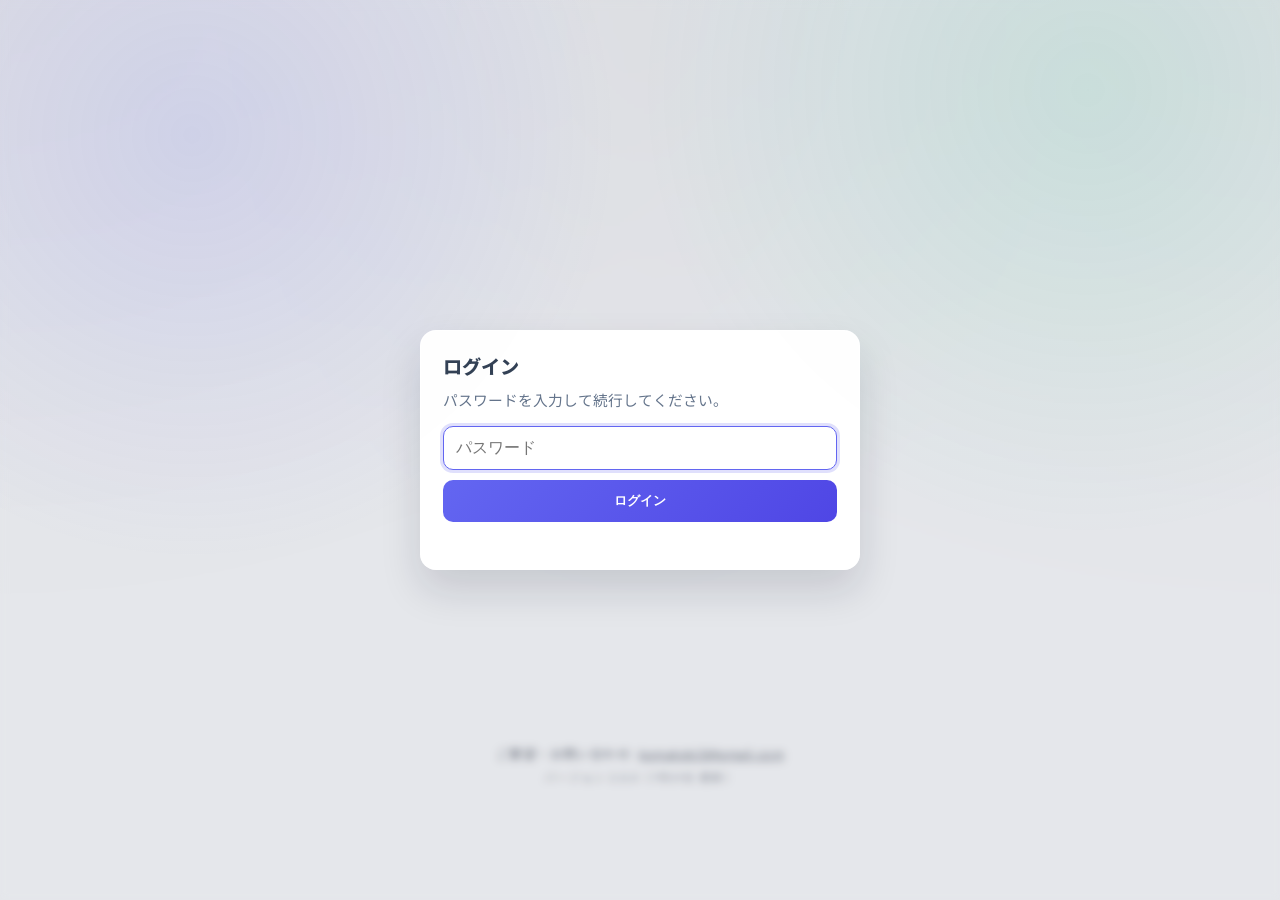
==== commit 6a981aa5: "段階3: 生成エンジンを刷新（誕生日休・連勤2〜4日・人数下限・⑩の新ルール・③④）、手動編集の保持、バージョン表示" ====
--- a/backup.html
+++ b/backup.html
@@ -73,6 +73,7 @@
 
     <footer class="app-footer">
         ご要望・お問い合わせ: <span class="footer-mail" onclick="navigator.clipboard.writeText('komatobi3@gmail.com').then(()=>{this.textContent='コピーしました!';setTimeout(()=>{this.textContent='komatobi3@gmail.com';},1500);})" title="クリックでコピー">komatobi3@gmail.com</span>
+        <span class="app-version"></span>
     </footer>
 
     <div id="toast" class="toast hidden">
--- a/style.css
+++ b/style.css
@@ -839,7 +839,7 @@
 
 .staff-grid {
     display: grid;
-    grid-template-columns: repeat(auto-fill, minmax(220px, 1fr));
+    grid-template-columns: repeat(auto-fill, minmax(268px, 1fr));
     gap: 1rem;
 }
 
@@ -885,9 +885,12 @@
 .staff-settings-row {
     grid-column: 1 / 2;
     display: grid;
-    grid-template-columns: repeat(2, minmax(120px, 160px));
-    gap: 0.75rem;
-    margin-left: 2rem;
+    /* ①に参加 / 公休 / 誕生日 の3列。
+       カード幅に収まるよう minmax(0, 1fr) で縮めて、はみ出さないようにする。 */
+    grid-template-columns: repeat(3, minmax(0, 1fr));
+    gap: 0.5rem;
+    margin-left: 1.6rem;
+    min-width: 0;
 }
 
 .staff-name {
@@ -947,10 +950,24 @@
 }
 
 .staff-ph-input {
-    width: 64px;
+    width: 100%;
+    max-width: 60px;
     padding: 0.1rem 0.25rem;
     font-size: 0.75rem;
     text-align: center;
+}
+
+.staff-birthday-input {
+    width: 100%;
+    max-width: 64px;
+    padding: 0.1rem 0.25rem;
+    font-size: 0.75rem;
+    text-align: center;
+}
+
+.staff-birthday-input::placeholder {
+    color: var(--text-muted);
+    opacity: 0.6;
 }
 
 .del-staff-btn {
@@ -1904,7 +1921,9 @@
        休みも数字も対象。自動生成でついた分は白黒のまま。
        他の色指定を確実に上回るよう、この定義を最後に置いている。 */
     .shift-table td.cell.c-designated,
-    .shift-table td.cell.c-designated .cell-value {
+    .shift-table td.cell.c-designated .cell-value,
+    .shift-table td.cell.c-birthday,
+    .shift-table td.cell.c-birthday .cell-value {
         color: #d40000 !important;
         font-weight: 800 !important;
         background: #fff !important;
@@ -1933,6 +1952,27 @@
     letter-spacing: 0.03em;
 }
 
+/* 誕生日休。公休の一種だが、ひと目で分かるようにする */
+.c-birthday {
+    background: #fee2e2 !important;
+    color: #b91c1c !important;
+    font-weight: 700;
+}
+
+/* バージョンと更新日。お客さんが更新の到着を確認できるようにする */
+.app-version {
+    display: block;
+    margin-top: 0.35rem;
+    font-size: 0.72rem;
+    color: rgba(15, 23, 42, 0.4);
+}
+
+@media print {
+    .app-footer {
+        display: none;
+    }
+}
+
 .footer-mail {
     color: inherit;
     text-decoration: underline;
